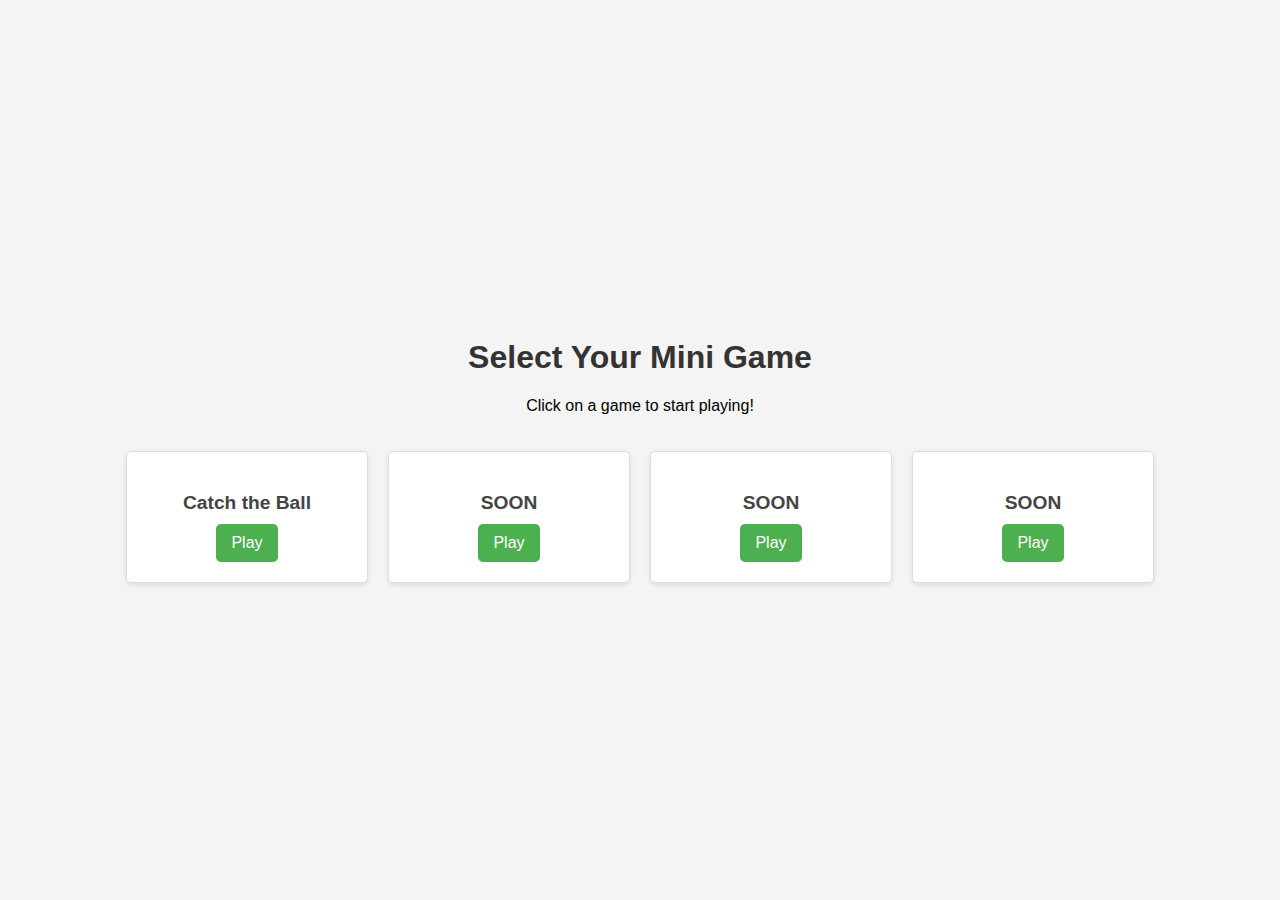
==== index.html @ af5bd427 "Add files via upload" ====
<!DOCTYPE html>
<html lang="en">
<head>
    <meta charset="UTF-8">
    <meta name="viewport" content="width=device-width, initial-scale=1.0">
    <title>Gmae Liblary</title>
    <style>
        body {
            margin: 0;
            padding: 0;
            font-family: Arial, sans-serif;
            background-color: #f4f4f4;
            display: flex;
            flex-direction: column;
            align-items: center;
            justify-content: center;
            height: 100vh;
        }

        header {
            margin-bottom: 20px;
            text-align: center;
        }

        h1 {
            font-size: 2rem;
            color: #333;
        }

        .game-list {
            display: flex;
            flex-wrap: wrap;
            gap: 20px;
            justify-content: center;
        }

        .game-item {
            background-color: #fff;
            border: 1px solid #ddd;
            border-radius: 5px;
            padding: 20px;
            width: 200px;
            text-align: center;
            box-shadow: 0 2px 5px rgba(0, 0, 0, 0.1);
            transition: transform 0.2s, box-shadow 0.2s;
        }

        .game-item:hover {
            transform: scale(1.05);
            box-shadow: 0 4px 10px rgba(0, 0, 0, 0.2);
        }

        .game-item h3 {
            margin-bottom: 10px;
            font-size: 1.2rem;
            color: #444;
        }

        .game-item button {
            padding: 10px 15px;
            font-size: 1rem;
            color: #fff;
            background-color: #4CAF50;
            border: none;
            border-radius: 5px;
            cursor: pointer;
            transition: background-color 0.2s;
        }

        .game-item button:hover {
            background-color: #45a049;
        }

        iframe {
            display: none;
            width: 100%;
            height: 70vh;
            border: none;
            margin-top: 20px;
        }
    </style>
</head>
<body>
    <header>
        <h1>Select Your Mini Game</h1>
        <p>Click on a game to start playing!</p>
    </header>

    <div class="game-list">
        <div class="game-item">
            <h3>Catch the Ball</h3>
            <button onclick="loadGame('catch-the-ball.html')">Play</button>
        </div>
        <div class="game-item">
            <h3>SOON</h3>
            <button onclick="loadGame('memory-game.html')">Play</button>
        </div>
        <div class="game-item">
            <h3>SOON</h3>
            <button onclick="loadGame('snake_game.html')">Play</button>
        </div>
        <div class="game-item">
            <h3>SOON</h3>
            <button onclick="loadGame('flappy_bird.html')">Play</button>
        </div>
    </div>

    <iframe id="game-frame"></iframe>

    <script>
        function loadGame(gameUrl) {
            const gameFrame = document.getElementById('game-frame');
            gameFrame.src = gameUrl;
            gameFrame.style.display = 'block';
        }
    </script>
</body>
</html>
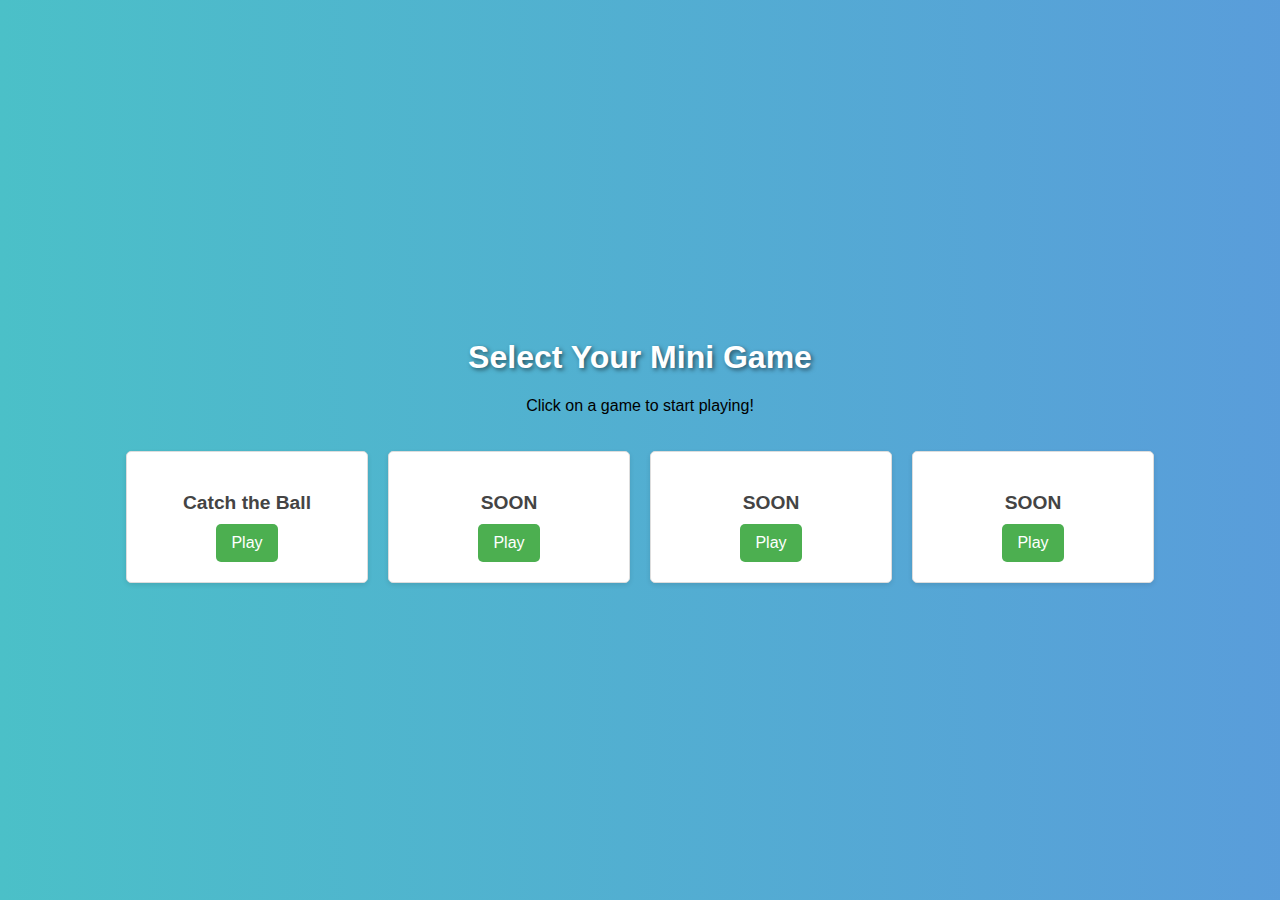
==== commit f483d058: "Add files via upload" ====
--- a/index.html
+++ b/index.html
@@ -3,28 +3,33 @@
 <head>
     <meta charset="UTF-8">
     <meta name="viewport" content="width=device-width, initial-scale=1.0">
-    <title>Gmae Liblary</title>
+    <title>Game Library</title>
     <style>
         body {
             margin: 0;
             padding: 0;
             font-family: Arial, sans-serif;
-            background-color: #f4f4f4;
             display: flex;
             flex-direction: column;
             align-items: center;
             justify-content: center;
             height: 100vh;
+            overflow: hidden;
+            background: linear-gradient(270deg, #ff7eb3, #7657ff, #4bc0c8);
+            background-size: 600% 600%;
+            animation: backgroundAnimation 10s ease infinite;
         }
 
         header {
             margin-bottom: 20px;
             text-align: center;
+            z-index: 10;
         }
 
         h1 {
             font-size: 2rem;
-            color: #333;
+            color: #fff;
+            text-shadow: 2px 2px 4px rgba(0, 0, 0, 0.5);
         }
 
         .game-list {
@@ -32,6 +37,7 @@
             flex-wrap: wrap;
             gap: 20px;
             justify-content: center;
+            z-index: 10;
         }
 
         .game-item {
@@ -42,12 +48,13 @@
             width: 200px;
             text-align: center;
             box-shadow: 0 2px 5px rgba(0, 0, 0, 0.1);
-            transition: transform 0.2s, box-shadow 0.2s;
+            transition: transform 0.3s ease, box-shadow 0.3s ease;
+            animation: fadeIn 0.5s ease;
         }
 
         .game-item:hover {
-            transform: scale(1.05);
-            box-shadow: 0 4px 10px rgba(0, 0, 0, 0.2);
+            transform: scale(1.1) rotate(2deg);
+            box-shadow: 0 4px 15px rgba(0, 0, 0, 0.2);
         }
 
         .game-item h3 {
@@ -64,19 +71,50 @@
             border: none;
             border-radius: 5px;
             cursor: pointer;
-            transition: background-color 0.2s;
+            transition: background-color 0.3s ease, transform 0.2s ease;
         }
 
         .game-item button:hover {
             background-color: #45a049;
+            transform: scale(1.1);
+        }
+
+        .game-item button:active {
+            transform: scale(0.95);
         }
 
         iframe {
             display: none;
+            opacity: 0;
             width: 100%;
             height: 70vh;
             border: none;
             margin-top: 20px;
+            transition: opacity 0.5s ease;
+            z-index: 10;
+        }
+
+        iframe.show {
+            display: block;
+            opacity: 1;
+        }
+
+        /* Keyframe animations */
+        @keyframes fadeIn {
+            from {
+                opacity: 0;
+                transform: translateY(20px);
+            }
+            to {
+                opacity: 1;
+                transform: translateY(0);
+            }
+        }
+
+        @keyframes backgroundAnimation {
+            0% { background-position: 0% 50%; }
+            50% { background-position: 100% 50%; }
+            100% { background-position: 0% 50%; }
         }
     </style>
 </head>
@@ -97,11 +135,11 @@
         </div>
         <div class="game-item">
             <h3>SOON</h3>
-            <button onclick="loadGame('snake_game.html')">Play</button>
+            <button onclick="loadGame('snake-game.html')">Play</button>
         </div>
         <div class="game-item">
             <h3>SOON</h3>
-            <button onclick="loadGame('flappy_bird.html')">Play</button>
+            <button onclick="loadGame('flappy-bird.html')">Play</button>
         </div>
     </div>
 
@@ -111,7 +149,7 @@
         function loadGame(gameUrl) {
             const gameFrame = document.getElementById('game-frame');
             gameFrame.src = gameUrl;
-            gameFrame.style.display = 'block';
+            gameFrame.classList.add('show');
         }
     </script>
 </body>
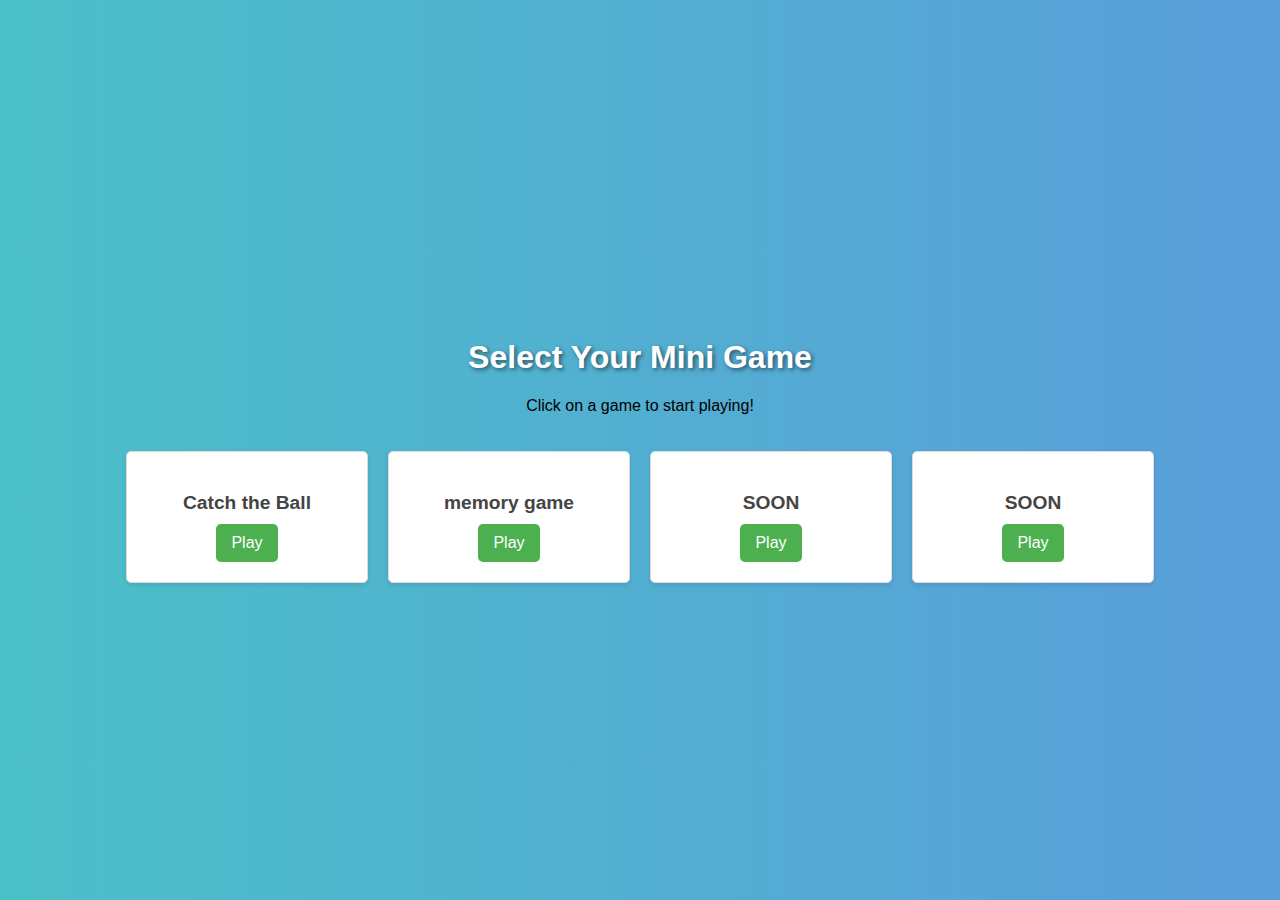
==== commit f8f3beac: "index.html" ====
--- a/index.html
+++ b/index.html
@@ -130,7 +130,7 @@
             <button onclick="loadGame('catch-the-ball.html')">Play</button>
         </div>
         <div class="game-item">
-            <h3>SOON</h3>
+            <h3>memory game</h3>
             <button onclick="loadGame('memory-game.html')">Play</button>
         </div>
         <div class="game-item">
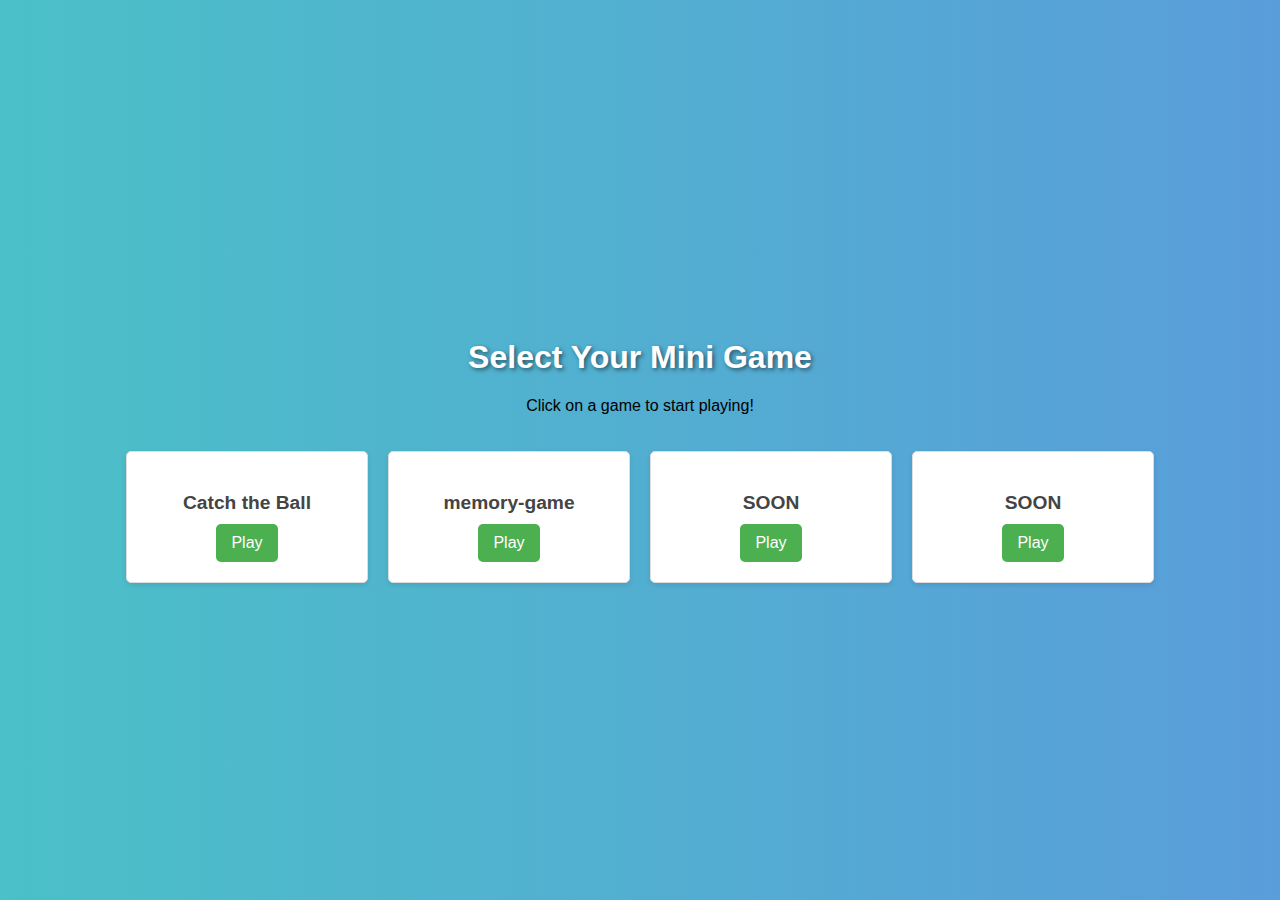
==== commit f27d5d16: "Add files via upload" ====
--- a/index.html
+++ b/index.html
@@ -130,7 +130,7 @@
             <button onclick="loadGame('catch-the-ball.html')">Play</button>
         </div>
         <div class="game-item">
-            <h3>memory game</h3>
+            <h3>memory-game</h3>
             <button onclick="loadGame('memory-game.html')">Play</button>
         </div>
         <div class="game-item">
